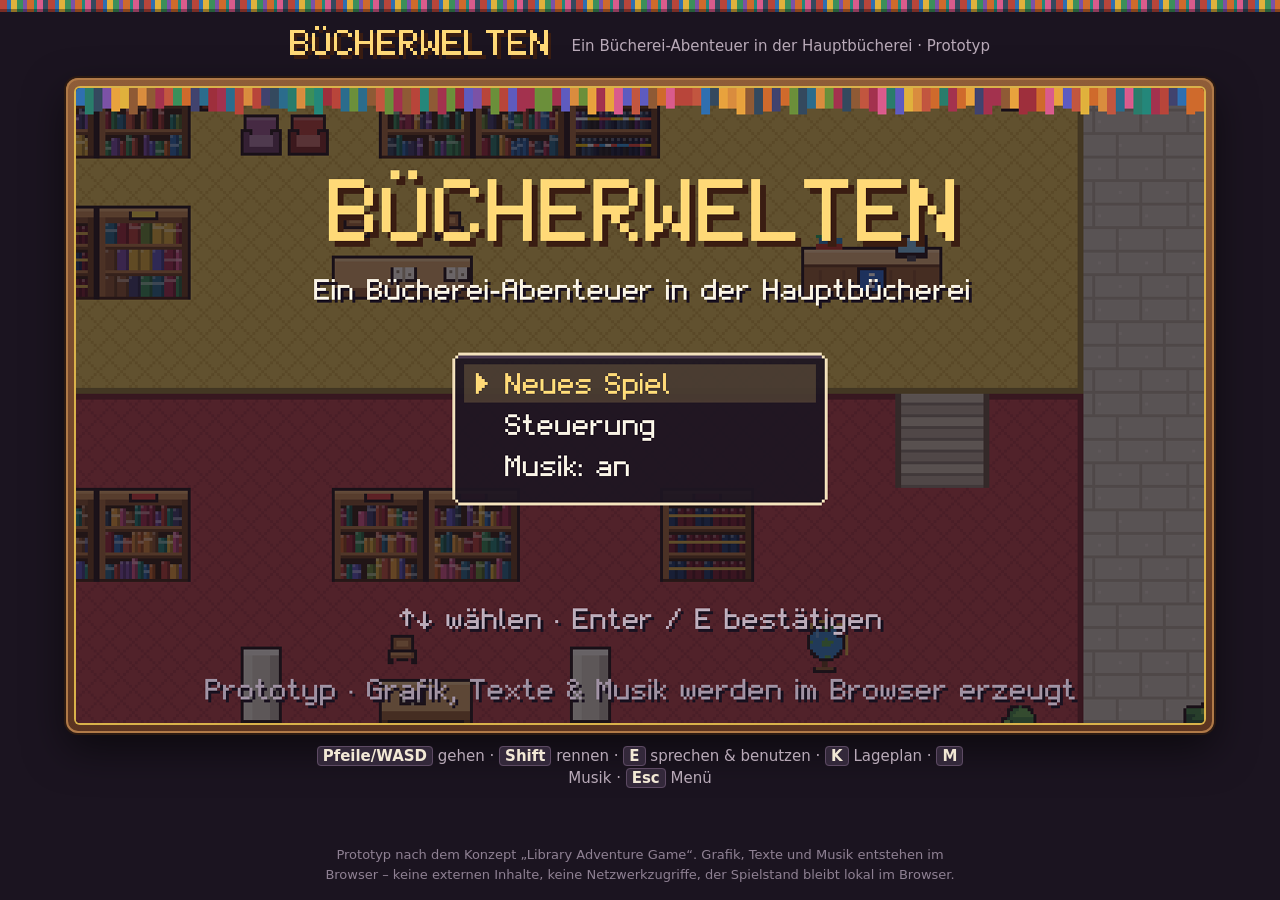
==== buecherwelten/index.html @ 35e4d5d1 "Add Bücherwelten game at /buecherwelten/ Static browser game (prototype): index.html, game.js, style" ====
<!DOCTYPE html>
<html lang="de">
<head>
<meta charset="utf-8">
<meta http-equiv="Content-Security-Policy" content="default-src 'none'; script-src 'self'; style-src 'self'; img-src data:; base-uri 'none'; form-action 'none'; object-src 'none'; require-trusted-types-for 'script'; trusted-types 'none'">
<meta name="referrer" content="no-referrer">
<meta name="viewport" content="width=device-width, initial-scale=1">
<title>Bücherwelten – Bücherei-Abenteuer</title>
<link rel="icon" href="data:image/svg+xml,%3Csvg xmlns='http://www.w3.org/2000/svg' viewBox='0 0 16 16'%3E%3Crect x='2' y='2' width='5' height='12' fill='%23b8453a'/%3E%3Crect x='7' y='3' width='3' height='11' fill='%232f6fb0'/%3E%3Crect x='10' y='1' width='4' height='13' fill='%23e0b13c'/%3E%3C/svg%3E">
<link rel="stylesheet" href="style.css">
</head>
<body>
<div class="spines" aria-hidden="true"></div>
<main class="wrap">
  <header>
    <h1 class="sr">Bücherwelten</h1>
    <canvas id="logo" width="80" height="11" aria-hidden="true"></canvas>
    <p>Ein Bücherei-Abenteuer in der Hauptbücherei · Prototyp</p>
  </header>
  <div class="frame">
    <div id="screen-wrap">
      <canvas id="screen" tabindex="0" aria-label="Spielfläche: Bücherwelten. Steuerung mit Pfeiltasten, E und Esc."></canvas>
    </div>
  </div>
  <div class="pad" id="pad" aria-label="Touch-Steuerung">
    <div class="dpad">
      <button type="button" class="up" data-btn="up" aria-label="hoch">▲</button>
      <button type="button" class="left" data-btn="left" aria-label="links">◀</button>
      <button type="button" class="right" data-btn="right" aria-label="rechts">▶</button>
      <button type="button" class="down" data-btn="down" aria-label="runter">▼</button>
    </div>
    <div class="mid">
      <button type="button" data-btn="map">Plan</button>
      <button type="button" data-btn="menu">Menü</button>
      <button type="button" data-btn="music" aria-label="Musik an oder aus">♪</button>
    </div>
    <div class="ab">
      <button type="button" class="bb" data-btn="run tjump" aria-label="B: rennen oder springen">B</button>
      <button type="button" class="ba" data-btn="act" aria-label="A: Aktion">A</button>
    </div>
  </div>
  <p class="keys"><b>Pfeile/WASD</b> gehen · <b>Shift</b> rennen · <b>E</b> sprechen &amp; benutzen · <b>K</b> Lageplan · <b>M</b> Musik · <b>Esc</b> Menü</p>
</main>
<footer>Prototyp nach dem Konzept „Library Adventure Game“. Grafik, Texte und Musik entstehen im Browser – keine externen Inhalte, keine Netzwerkzugriffe, der Spielstand bleibt lokal im Browser.</footer>
<script src="game.js"></script>
</body>
</html>
---- buecherwelten/style.css ----
/* VOICE: verspielt und warm – ein Abend in der Bücherei
   IDEA: das Spiel steckt in einem Holzregal, Buchrücken als Bordüre
   PICTURE: die Spielfläche selbst, groß, unter einem kleinen Pixel-Logo
   COLOUR and TYPE: Nacht-Aubergine, Regalholz, Goldakzent; Logo in der Pixelschrift des Spiels
   LAYOUT: Logo · Spielfläche 16:9 · Hinweise; Touch-Steuerung bei grobem Zeiger */
:root{color-scheme:dark;--bg:#1b1420;--ink:#f3e9d6;--dim:#b9aab8;--gold:#ffd977;--wood:#6e4426}
*{box-sizing:border-box;min-width:0}
html,body{margin:0;background:var(--bg);color:var(--ink)}
body{font:16px/1.5 system-ui,-apple-system,"Segoe UI",Roboto,"Helvetica Neue",sans-serif;min-height:100vh;display:flex;flex-direction:column;align-items:center;overflow-x:clip}
.spines{width:100%;height:12px;flex:none;background:repeating-linear-gradient(90deg,#b8453a 0 7px,#2f6fb0 7px 11px,#e0b13c 11px 17px,#3b8f5a 17px 23px,#7b52a6 23px 27px,#cf6a2c 27px 34px,#24877a 34px 37px,#d95b8c 37px 43px,#34495e 43px 48px);box-shadow:inset 0 -3px 0 rgba(0,0,0,.35)}
.wrap{width:min(100%,1200px);padding:14px max(2vw,10px) 10px;display:flex;flex-direction:column;align-items:center;gap:12px;flex:1}
header{display:flex;align-items:center;gap:8px 16px;flex-wrap:wrap;justify-content:center;text-align:center}
#logo{height:40px;width:auto;image-rendering:pixelated;display:block}
header p{margin:0;color:var(--dim);font-size:15px}
.sr{position:absolute;width:1px;height:1px;overflow:hidden;clip:rect(0 0 0 0);white-space:nowrap}
.frame{width:min(100%,calc((100vh - 200px) * 16 / 9));min-width:min(100%,300px);padding:10px;border-radius:12px;background:linear-gradient(180deg,#8f5d38,#5b3420);box-shadow:0 0 0 2px #2b1a12,0 16px 40px rgba(0,0,0,.55),inset 0 0 0 2px #b07a48}
#screen-wrap{position:relative;aspect-ratio:16/9;width:100%;background:#0d0a10;border-radius:4px;box-shadow:0 0 0 2px #d9b24a}
#screen{position:absolute;inset:0;width:100%;height:100%;display:block;image-rendering:pixelated;image-rendering:crisp-edges;outline:none;touch-action:none;border-radius:4px}
#screen:focus-visible{box-shadow:0 0 0 3px var(--gold)}
.keys{margin:0;color:var(--dim);font-size:15px;text-align:center;max-width:72ch}
.keys b{color:var(--ink);font-weight:600;background:#33283a;border:1px solid #5d4a63;border-radius:4px;padding:0 5px;white-space:nowrap}
.pad{display:none;width:min(100%,640px);justify-content:space-between;align-items:center;gap:10px;user-select:none;-webkit-user-select:none;touch-action:none}
.dpad{display:grid;grid-template-columns:repeat(3,52px);grid-template-rows:repeat(3,52px);gap:2px}
.pad button{font:700 18px/1 system-ui,sans-serif;color:var(--ink);background:#3b2d42;border:2px solid #6b5470;border-radius:10px;box-shadow:0 3px 0 #1a1220;touch-action:none;-webkit-tap-highlight-color:transparent}
.pad button.on{transform:translateY(2px);box-shadow:0 1px 0 #1a1220;background:#5b4466}
.dpad .up{grid-column:2;grid-row:1}.dpad .left{grid-column:1;grid-row:2}.dpad .right{grid-column:3;grid-row:2}.dpad .down{grid-column:2;grid-row:3}
.mid{display:flex;flex-direction:column;gap:6px}
.mid button{min-width:64px;min-height:44px;font-size:15px}
.ab{display:flex;gap:12px;align-items:center}
.ab button{width:64px;height:64px;border-radius:50%;font-size:22px}
.ab .ba{background:#b8453a;border-color:#e07a6e}.ab .bb{background:#2f6fb0;border-color:#6fa3d8;margin-top:28px}
footer{color:#8f8193;font-size:13px;text-align:center;padding:4px 14px 16px;max-width:80ch}
@media (hover:none) and (pointer:coarse){.pad{display:flex}.keys{display:none}.frame{width:min(100%,calc((100vh - 330px) * 16 / 9))}}
@media (max-width:600px){.frame{padding:6px;border-radius:8px}#logo{height:30px}header p{font-size:14px}}
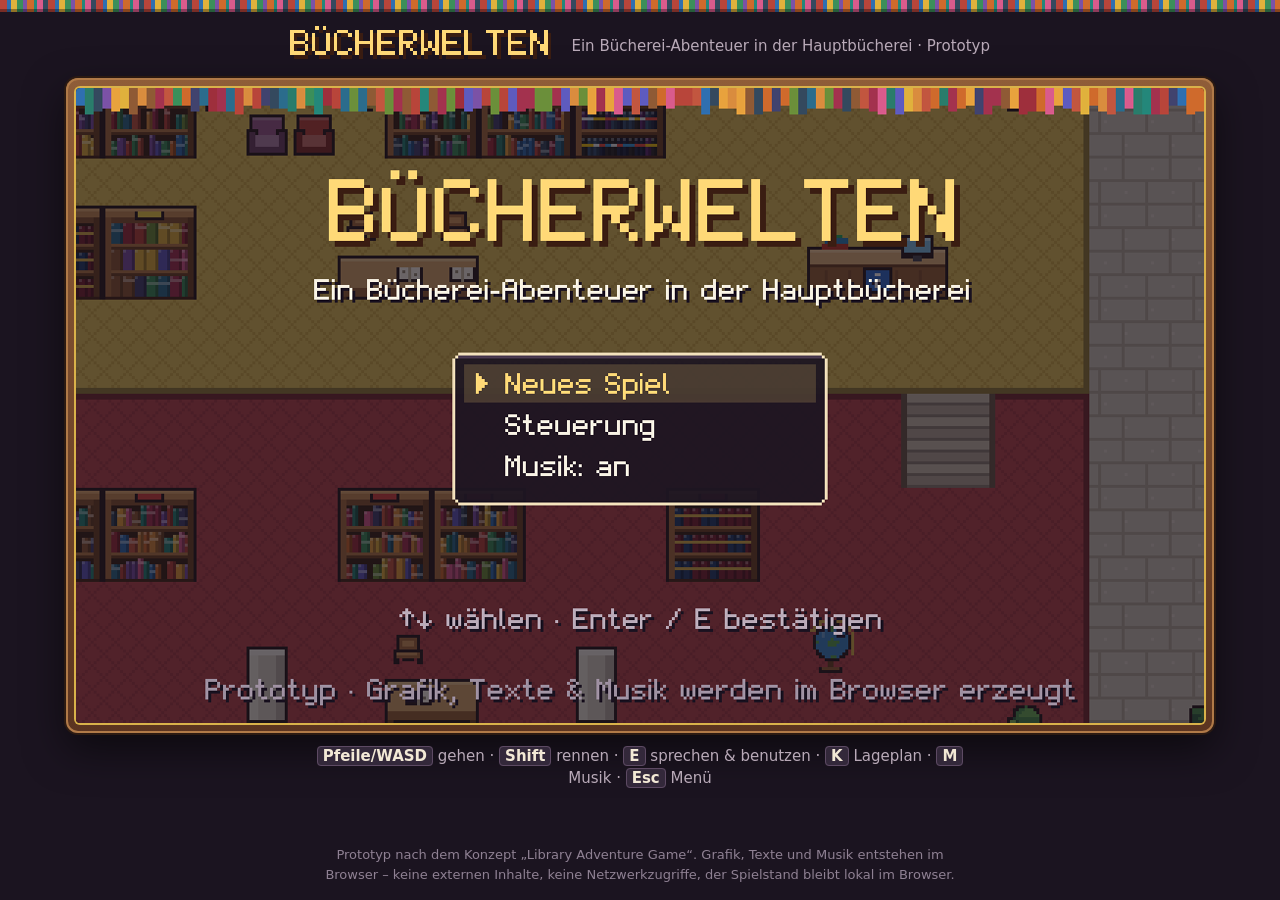
==== commit 402f600a: "Improve mobile layout - Landscape: game fills the screen; controls sit semi-transparent at the edges" ====
--- a/buecherwelten/index.html
+++ b/buecherwelten/index.html
@@ -33,12 +33,14 @@
       <button type="button" data-btn="map">Plan</button>
       <button type="button" data-btn="menu">Menü</button>
       <button type="button" data-btn="music" aria-label="Musik an oder aus">♪</button>
+      <button type="button" id="fs" hidden>Vollbild</button>
     </div>
     <div class="ab">
       <button type="button" class="bb" data-btn="run tjump" aria-label="B: rennen oder springen">B</button>
       <button type="button" class="ba" data-btn="act" aria-label="A: Aktion">A</button>
     </div>
   </div>
+  <p class="hint">Tipp: Handy quer halten (Ausrichtungssperre aus) – dann wird das Spiel deutlich größer.</p>
   <p class="keys"><b>Pfeile/WASD</b> gehen · <b>Shift</b> rennen · <b>E</b> sprechen &amp; benutzen · <b>K</b> Lageplan · <b>M</b> Musik · <b>Esc</b> Menü</p>
 </main>
 <footer>Prototyp nach dem Konzept „Library Adventure Game“. Grafik, Texte und Musik entstehen im Browser – keine externen Inhalte, keine Netzwerkzugriffe, der Spielstand bleibt lokal im Browser.</footer>
--- a/buecherwelten/style.css
+++ b/buecherwelten/style.css
@@ -30,5 +30,28 @@
 .ab button{width:64px;height:64px;border-radius:50%;font-size:22px}
 .ab .ba{background:#b8453a;border-color:#e07a6e}.ab .bb{background:#2f6fb0;border-color:#6fa3d8;margin-top:28px}
 footer{color:#8f8193;font-size:13px;text-align:center;padding:4px 14px 16px;max-width:80ch}
-@media (hover:none) and (pointer:coarse){.pad{display:flex}.keys{display:none}.frame{width:min(100%,calc((100vh - 330px) * 16 / 9))}}
+.hint{display:none;margin:0;color:var(--dim);font-size:14px;text-align:center}
+[hidden]{display:none!important}
 @media (max-width:600px){.frame{padding:6px;border-radius:8px}#logo{height:30px}header p{font-size:14px}}
+/* Touch (Tablet & Handy): Knöpfe statt Tastenhinweis */
+@media (hover:none) and (pointer:coarse){.pad{display:flex}.keys,footer{display:none}.frame{width:min(100%,calc((100vh - 300px) * 16 / 9))}}
+/* Handy hochkant: Spielfeld randlos über die volle Breite, kompakte Knöpfe */
+@media (hover:none) and (pointer:coarse) and (orientation:portrait){
+.spines{height:6px}.wrap{padding:6px 0 10px;gap:8px}header p{display:none}#logo{height:22px}
+.frame{width:100%;min-width:0;padding:0;border-radius:0;background:none;box-shadow:none}
+#screen-wrap{border-radius:0;box-shadow:0 2px 0 #d9b24a,0 -2px 0 #d9b24a}#screen{border-radius:0}
+.pad{width:100%;max-width:440px;padding:0 12px}.dpad{grid-template-columns:repeat(3,46px);grid-template-rows:repeat(3,46px)}
+.ab button{width:56px;height:56px;font-size:20px}.ab .bb{margin-top:24px}.mid button{min-width:58px;min-height:40px;font-size:14px}.hint{display:block}}
+/* Handy quer: Spiel füllt den Bildschirm, Knöpfe liegen halbtransparent am Rand */
+@media (hover:none) and (pointer:coarse) and (orientation:landscape) and (max-height:540px){
+html,body{height:100%;overflow:hidden}body{min-height:0}.spines,header{display:none}
+.wrap{padding:0;gap:0;height:100vh;height:100dvh;justify-content:center}
+.frame{width:min(100vw,calc(100vh * 16 / 9));width:min(100vw,calc(100dvh * 16 / 9));min-width:0;padding:0;border-radius:0;background:none;box-shadow:none}
+#screen-wrap,#screen{border-radius:0;box-shadow:none}
+.pad{position:fixed;inset:0;display:block;width:auto;max-width:none;padding:0;pointer-events:none}
+.pad>div{position:absolute;pointer-events:auto}
+.dpad{left:10px;bottom:10px;grid-template-columns:repeat(3,42px);grid-template-rows:repeat(3,42px)}
+.ab{right:12px;bottom:12px}.ab button{width:54px;height:54px;font-size:19px}.ab .bb{margin-top:26px}
+.mid{right:10px;top:10px;flex-direction:column;gap:6px}.mid button{min-width:0;min-height:34px;padding:0 10px;font-size:13px}
+.pad button{background:rgba(59,45,66,.45);border-color:rgba(170,145,180,.5);box-shadow:none}
+.pad .ba{background:rgba(184,69,58,.5)}.pad .bb{background:rgba(47,111,176,.5)}}
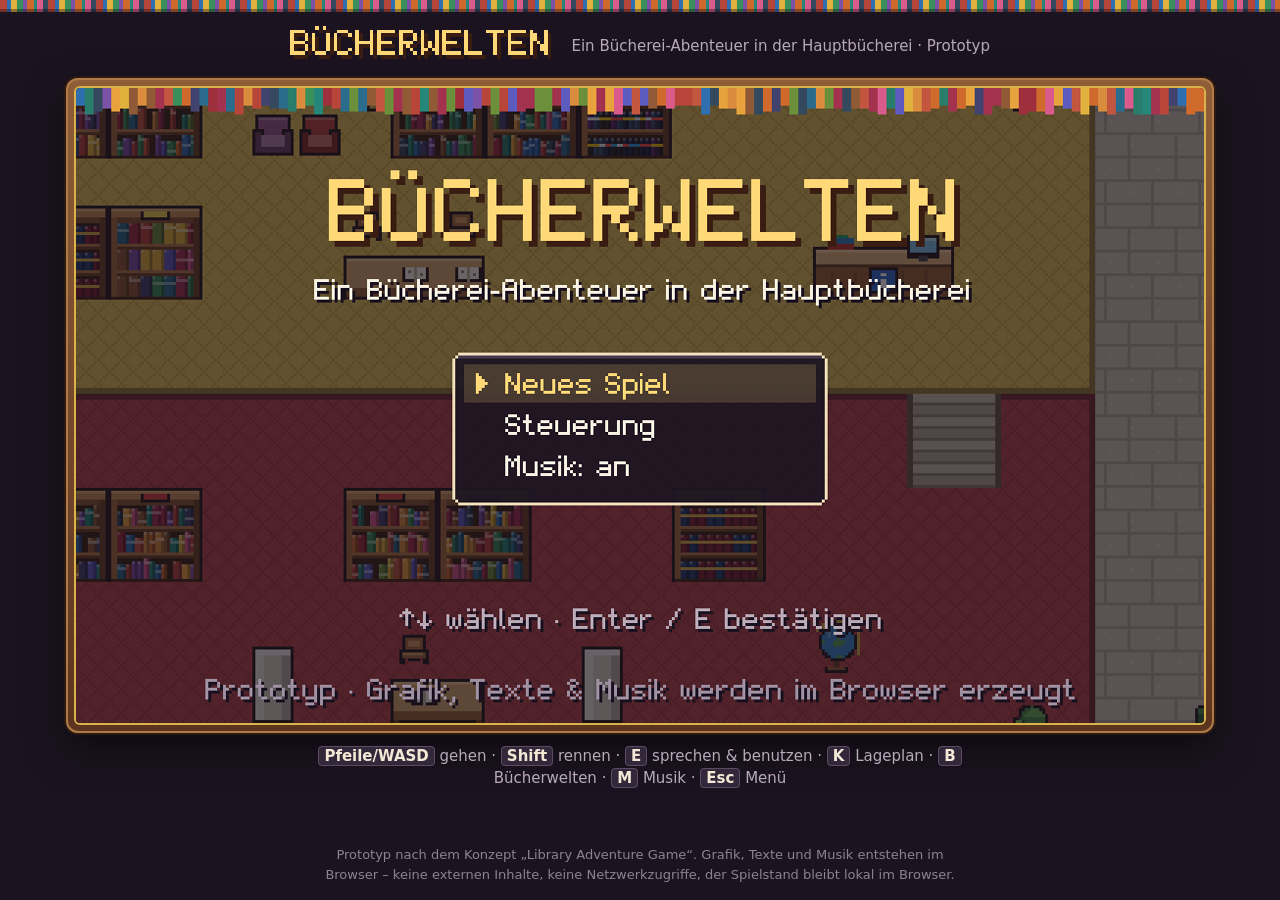
==== commit a50e95b8: "Add seven new book worlds and a book list overview - Add book worlds: Hansel and Gretel, Turing's "C" ====
--- a/buecherwelten/index.html
+++ b/buecherwelten/index.html
@@ -19,7 +19,7 @@
   </header>
   <div class="frame">
     <div id="screen-wrap">
-      <canvas id="screen" tabindex="0" aria-label="Spielfläche: Bücherwelten. Steuerung mit Pfeiltasten, E und Esc."></canvas>
+      <canvas id="screen" tabindex="0" aria-label="Spielfläche: Bücherwelten. Steuerung mit Pfeiltasten, E, B und Esc."></canvas>
     </div>
   </div>
   <div class="pad" id="pad" aria-label="Touch-Steuerung">
@@ -31,6 +31,7 @@
     </div>
     <div class="mid">
       <button type="button" data-btn="map">Plan</button>
+      <button type="button" data-btn="books">Bücher</button>
       <button type="button" data-btn="menu">Menü</button>
       <button type="button" data-btn="music" aria-label="Musik an oder aus">♪</button>
       <button type="button" id="fs" hidden>Vollbild</button>
@@ -41,7 +42,7 @@
     </div>
   </div>
   <p class="hint">Tipp: Handy quer halten (Ausrichtungssperre aus) – dann wird das Spiel deutlich größer.</p>
-  <p class="keys"><b>Pfeile/WASD</b> gehen · <b>Shift</b> rennen · <b>E</b> sprechen &amp; benutzen · <b>K</b> Lageplan · <b>M</b> Musik · <b>Esc</b> Menü</p>
+  <p class="keys"><b>Pfeile/WASD</b> gehen · <b>Shift</b> rennen · <b>E</b> sprechen &amp; benutzen · <b>K</b> Lageplan · <b>B</b> Bücherwelten · <b>M</b> Musik · <b>Esc</b> Menü</p>
 </main>
 <footer>Prototyp nach dem Konzept „Library Adventure Game“. Grafik, Texte und Musik entstehen im Browser – keine externen Inhalte, keine Netzwerkzugriffe, der Spielstand bleibt lokal im Browser.</footer>
 <script src="game.js"></script>
--- a/buecherwelten/style.css
+++ b/buecherwelten/style.css
@@ -34,24 +34,29 @@
 [hidden]{display:none!important}
 @media (max-width:600px){.frame{padding:6px;border-radius:8px}#logo{height:30px}header p{font-size:14px}}
 /* Touch (Tablet & Handy): Knöpfe statt Tastenhinweis */
-@media (hover:none) and (pointer:coarse){.pad{display:flex}.keys,footer{display:none}.frame{width:min(100%,calc((100vh - 300px) * 16 / 9))}}
+@media (hover:none) and (pointer:coarse){.pad{display:flex}.keys,footer{display:none}.frame{width:min(100%,calc((100vh - 300px) * 16 / 9))}
+.mid{display:grid;grid-template-columns:repeat(2,auto);gap:6px}}
 /* Handy hochkant: Spielfeld randlos über die volle Breite, kompakte Knöpfe */
 @media (hover:none) and (pointer:coarse) and (orientation:portrait){
 .spines{height:6px}.wrap{padding:6px 0 10px;gap:8px}header p{display:none}#logo{height:22px}
 .frame{width:100%;min-width:0;padding:0;border-radius:0;background:none;box-shadow:none}
 #screen-wrap{border-radius:0;box-shadow:0 2px 0 #d9b24a,0 -2px 0 #d9b24a}#screen{border-radius:0}
 .pad{width:100%;max-width:440px;padding:0 12px}.dpad{grid-template-columns:repeat(3,46px);grid-template-rows:repeat(3,46px)}
-.ab button{width:56px;height:56px;font-size:20px}.ab .bb{margin-top:24px}.mid button{min-width:58px;min-height:40px;font-size:14px}.hint{display:block}}
+.ab button{width:56px;height:56px;font-size:20px}.ab .bb{margin-top:24px}
+.mid{display:flex;flex-direction:column;gap:4px}.mid button{min-width:58px;min-height:32px;font-size:13px}.hint{display:block}}
 /* Handy quer: Spiel füllt den Bildschirm, Knöpfe liegen halbtransparent am Rand */
 @media (hover:none) and (pointer:coarse) and (orientation:landscape) and (max-height:540px){
 html,body{height:100%;overflow:hidden}body{min-height:0}.spines,header{display:none}
-.wrap{padding:0;gap:0;height:100vh;height:100dvh;justify-content:center}
-.frame{width:min(100vw,calc(100vh * 16 / 9));width:min(100vw,calc(100dvh * 16 / 9));min-width:0;padding:0;border-radius:0;background:none;box-shadow:none}
+.wrap{padding:0;gap:0}
+/* Fest positioniert wie die Knöpfe: iOS 26 legt Inhalt im Seitenfluss unter die Adressleiste,
+   fixe Elemente aber in den sichtbaren Bereich. Das Spiel füllt diesen Bereich in 16:9. */
+.frame{position:fixed;inset:0;width:auto;min-width:0;padding:0;border-radius:0;background:#0d0a10;box-shadow:none;display:flex;align-items:center;justify-content:center;container-type:size}
+#screen-wrap{width:min(100vw,calc(100vh * 16 / 9));width:min(100cqw,calc(100cqh * 16 / 9))}
 #screen-wrap,#screen{border-radius:0;box-shadow:none}
 .pad{position:fixed;inset:0;display:block;width:auto;max-width:none;padding:0;pointer-events:none}
 .pad>div{position:absolute;pointer-events:auto}
 .dpad{left:10px;bottom:10px;grid-template-columns:repeat(3,42px);grid-template-rows:repeat(3,42px)}
 .ab{right:12px;bottom:12px}.ab button{width:54px;height:54px;font-size:19px}.ab .bb{margin-top:26px}
-.mid{right:10px;top:10px;flex-direction:column;gap:6px}.mid button{min-width:0;min-height:34px;padding:0 10px;font-size:13px}
+.mid{right:10px;top:10px;display:flex;flex-direction:column;gap:6px}.mid button{min-width:0;min-height:34px;padding:0 10px;font-size:13px}
 .pad button{background:rgba(59,45,66,.45);border-color:rgba(170,145,180,.5);box-shadow:none}
 .pad .ba{background:rgba(184,69,58,.5)}.pad .bb{background:rgba(47,111,176,.5)}}
